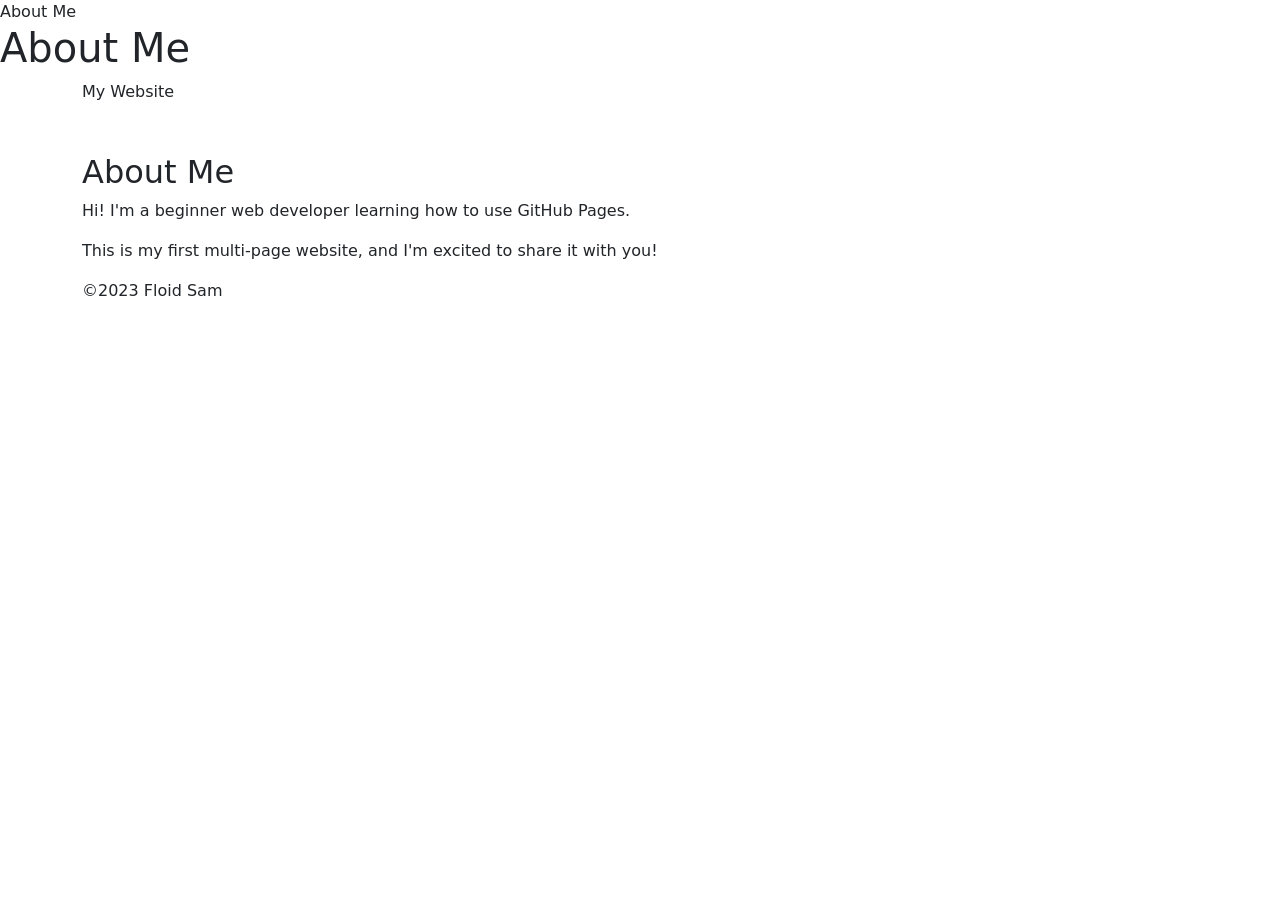
==== about.html @ 5290fb6b "Update about.html" ====
<!DOCTYPE>
<html lang="en">
<head>

    <meta charset="UTF-8"
    <meta name="viewport" content="width=device-width. initial-scale"
    <title>About Me</title>
    <!-- Bootstrap CSS --> 

<link href="https://cdn.jsdelivr.net/npm/bootstrap@5.3.0/dist/css/bootstrap.min.css" rel="stylesheet"> 
    <!-- Custom CSS -->
    <link rel="stylesheet" href="styles.css">
    
</head>

<body>
    <!-- Bootstrap JS and dependencies --> 

<script src="https://cdn.jsdelivr.net/npm/@popperjs/core@2.11.6/dist/umd/popper.min.js"></script> 

<script src="https://cdn.jsdelivr.net/npm/bootstrap@5.3.0/dist/js/bootstrap.min.js"></script>
    <header>
        <h1>About Me</h1>
        <nav>
        <div class="container"> 

            <a class="navbar-brand" href="index.html">My Website</a> 

            <button class="navbar-toggler" type="button" data-bs-toggle="collapse" data-bs-target="#navbarNav"> 

                <span class="navbar-toggler-icon"></span> 

            </button> 

            <div class="collapse navbar-collapse" id="navbarNav"> 

                <ul class="navbar-nav"> 

                    <li class="nav-item"> 

                        <a class="nav-link" href="index.html">Home</a> 

                    </li> 

                    <li class="nav-item"> 

                        <a class="nav-link" href="about.html">About</a> 

                    </li> 

                    <li class="nav-item"> 

                        <a class="nav-link" href="contact.html">Contact</a> 

                    </li> 

                </ul> 

            </div> 

        </div> 

    </nav> 
    </header>
    
<main class="container my-5"> 
    <h2>About Me</h2> 
    <p>Hi! I'm a beginner web developer learning how to use GitHub Pages.</p> 
    <p>This is my first multi-page website, and I'm excited to share it with you!</p> 
<main>
    
    <footer>
        <p>&copy;2023 Floid Sam</p>
    </footer>
</body>

<html>
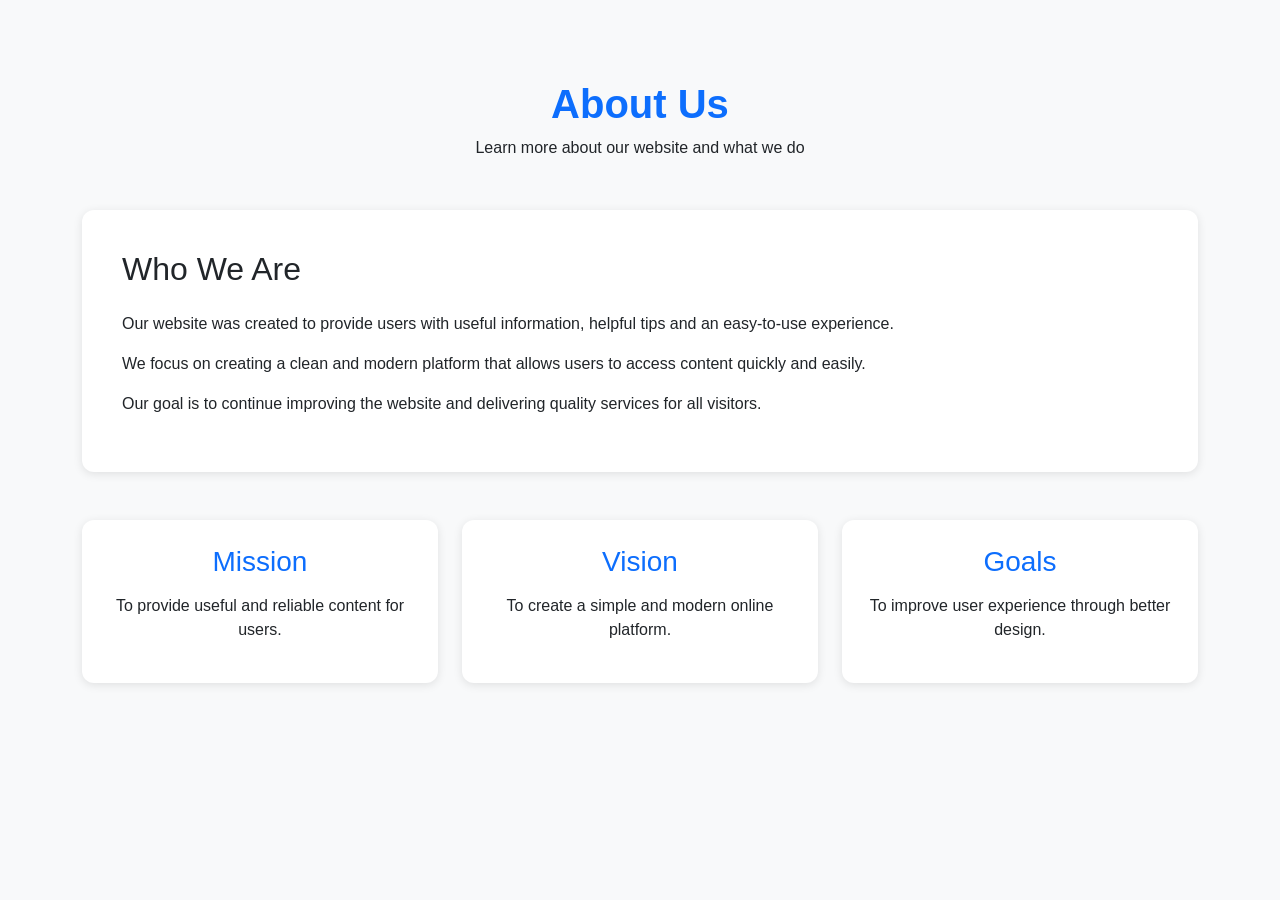
==== commit 8f10b735: "Create about.html" ====
--- a/about.html
+++ b/about.html
@@ -1,78 +1,138 @@
-<!DOCTYPE>
-<html lang="en">
-<head>
-
-    <meta charset="UTF-8"
-    <meta name="viewport" content="width=device-width. initial-scale"
-    <title>About Me</title>
-    <!-- Bootstrap CSS --> 
-
-<link href="https://cdn.jsdelivr.net/npm/bootstrap@5.3.0/dist/css/bootstrap.min.css" rel="stylesheet"> 
-    <!-- Custom CSS -->
-    <link rel="stylesheet" href="styles.css">
-    
-</head>
-
-<body>
-    <!-- Bootstrap JS and dependencies --> 
-
-<script src="https://cdn.jsdelivr.net/npm/@popperjs/core@2.11.6/dist/umd/popper.min.js"></script> 
-
-<script src="https://cdn.jsdelivr.net/npm/bootstrap@5.3.0/dist/js/bootstrap.min.js"></script>
-    <header>
-        <h1>About Me</h1>
-        <nav>
-        <div class="container"> 
-
-            <a class="navbar-brand" href="index.html">My Website</a> 
-
-            <button class="navbar-toggler" type="button" data-bs-toggle="collapse" data-bs-target="#navbarNav"> 
-
-                <span class="navbar-toggler-icon"></span> 
-
-            </button> 
-
-            <div class="collapse navbar-collapse" id="navbarNav"> 
-
-                <ul class="navbar-nav"> 
-
-                    <li class="nav-item"> 
-
-                        <a class="nav-link" href="index.html">Home</a> 
-
-                    </li> 
-
-                    <li class="nav-item"> 
-
-                        <a class="nav-link" href="about.html">About</a> 
-
-                    </li> 
-
-                    <li class="nav-item"> 
-
-                        <a class="nav-link" href="contact.html">Contact</a> 
-
-                    </li> 
-
-                </ul> 
-
-            </div> 
-
-        </div> 
-
-    </nav> 
-    </header>
-    
-<main class="container my-5"> 
-    <h2>About Me</h2> 
-    <p>Hi! I'm a beginner web developer learning how to use GitHub Pages.</p> 
-    <p>This is my first multi-page website, and I'm excited to share it with you!</p> 
-<main>
-    
-    <footer>
-        <p>&copy;2023 Floid Sam</p>
-    </footer>
-</body>
-
-<html>    
-
+<!DOCTYPE html>
+<html lang="en">
+<head>
+<meta charset="UTF-8">
+<meta name="viewport" content="width=device-width, initial-scale=1.0">
+
+<title>About Us</title>
+
+<link href="https://cdn.jsdelivr.net/npm/bootstrap@5.3.0/dist/css/bootstrap.min.css" rel="stylesheet">
+
+<style>
+
+body{
+    font-family: Arial, sans-serif;
+    background-color: #f8f9fa;
+}
+
+/* About Section */
+.about-section{
+    padding: 80px 20px;
+}
+
+.about-title{
+    text-align: center;
+    margin-bottom: 50px;
+}
+
+.about-title h1{
+    font-weight: bold;
+    color: #0d6efd;
+}
+
+.about-card{
+    background-color: white;
+    padding: 40px;
+    border-radius: 12px;
+    box-shadow: 0 2px 10px rgba(0,0,0,0.1);
+}
+
+/* Team Cards */
+.info-card{
+    background-color: white;
+    padding: 25px;
+    border-radius: 12px;
+    text-align: center;
+    box-shadow: 0 2px 10px rgba(0,0,0,0.1);
+    height: 100%;
+}
+
+.info-card h3{
+    color: #0d6efd;
+    margin-bottom: 15px;
+}
+
+/* Footer */
+footer{
+    background-color: #212529;
+    color: white;
+    text-align: center;
+    padding: 20px;
+    margin-top: 60px;
+}
+
+</style>
+</head>
+
+<body>
+
+<!-- About Section -->
+<section class="about-section">
+
+    <div class="container">
+
+        <div class="about-title">
+            <h1>About Us</h1>
+            <p>Learn more about our website and what we do</p>
+        </div>
+
+        <!-- Main About Card -->
+        <div class="about-card mb-5">
+
+            <h2 class="mb-4">Who We Are</h2>
+
+            <p>
+                Our website was created to provide users with useful information,
+                helpful tips and an easy-to-use experience.
+            </p>
+
+            <p>
+                We focus on creating a clean and modern platform that allows
+                users to access content quickly and easily.
+            </p>
+
+            <p>
+                Our goal is to continue improving the website and delivering
+                quality services for all visitors.
+            </p>
+
+        </div>
+
+        <!-- Small Info Cards -->
+        <div class="row g-4">
+
+            <div class="col-md-4">
+                <div class="info-card">
+                    <h3>Mission</h3>
+                    <p>
+                        To provide useful and reliable content for users.
+                    </p>
+                </div>
+            </div>
+
+            <div class="col-md-4">
+                <div class="info-card">
+                    <h3>Vision</h3>
+                    <p>
+                        To create a simple and modern online platform.
+                    </p>
+                </div>
+            </div>
+
+            <div class="col-md-4">
+                <div class="info-card">
+                    <h3>Goals</h3>
+                    <p>
+                        To improve user experience through better design.
+                    </p>
+                </div>
+            </div>
+
+        </div>
+
+    </div>
+
+</section>
+
+</body>
+</html>
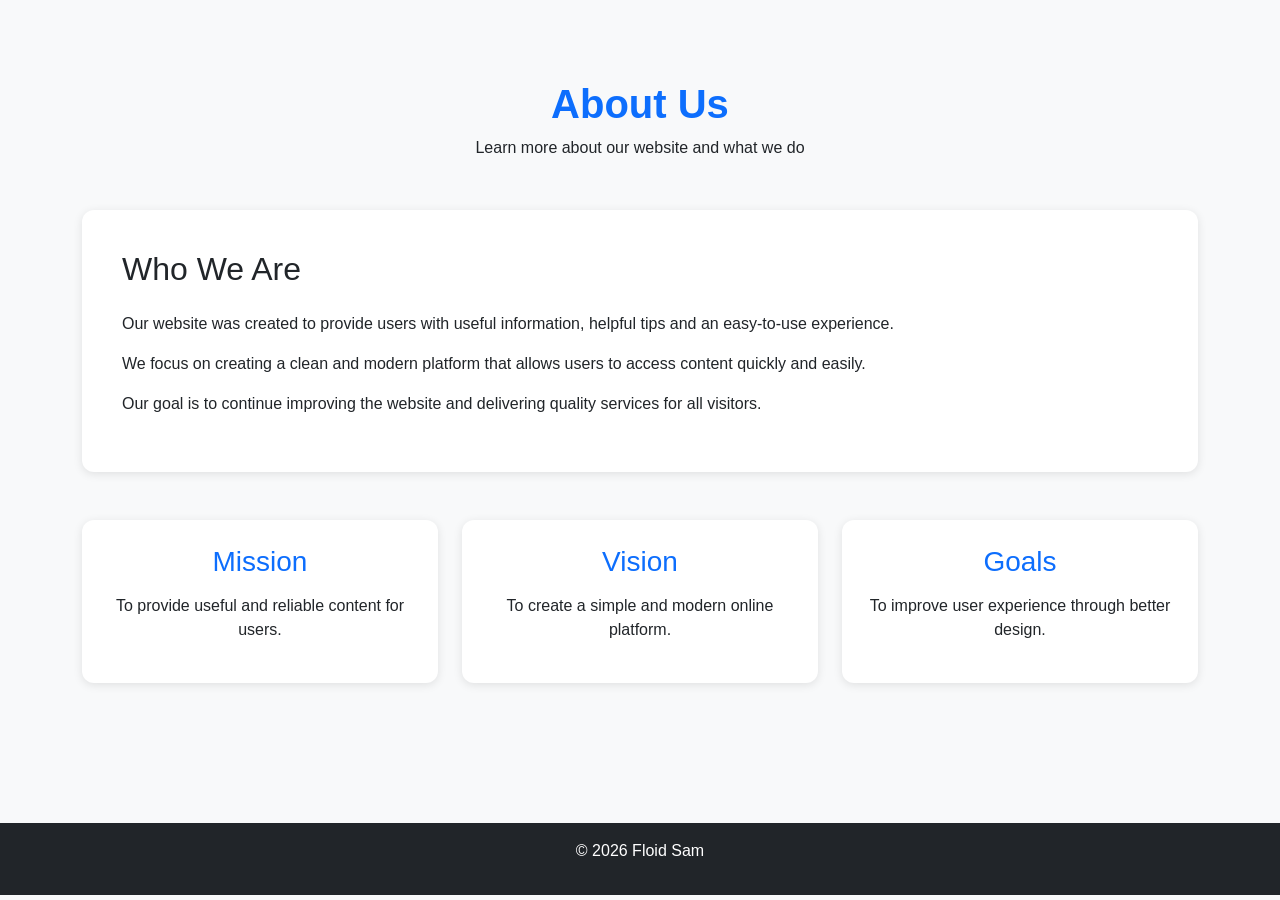
==== commit f263de69: "Update about.html" ====
--- a/about.html
+++ b/about.html
@@ -133,6 +133,9 @@
     </div>
 
 </section>
+<footer class="bg-dark text-white text-center p-3">
+<p>&copy; 2026 Floid Sam</p>
+</footer>
 
 </body>
 </html>
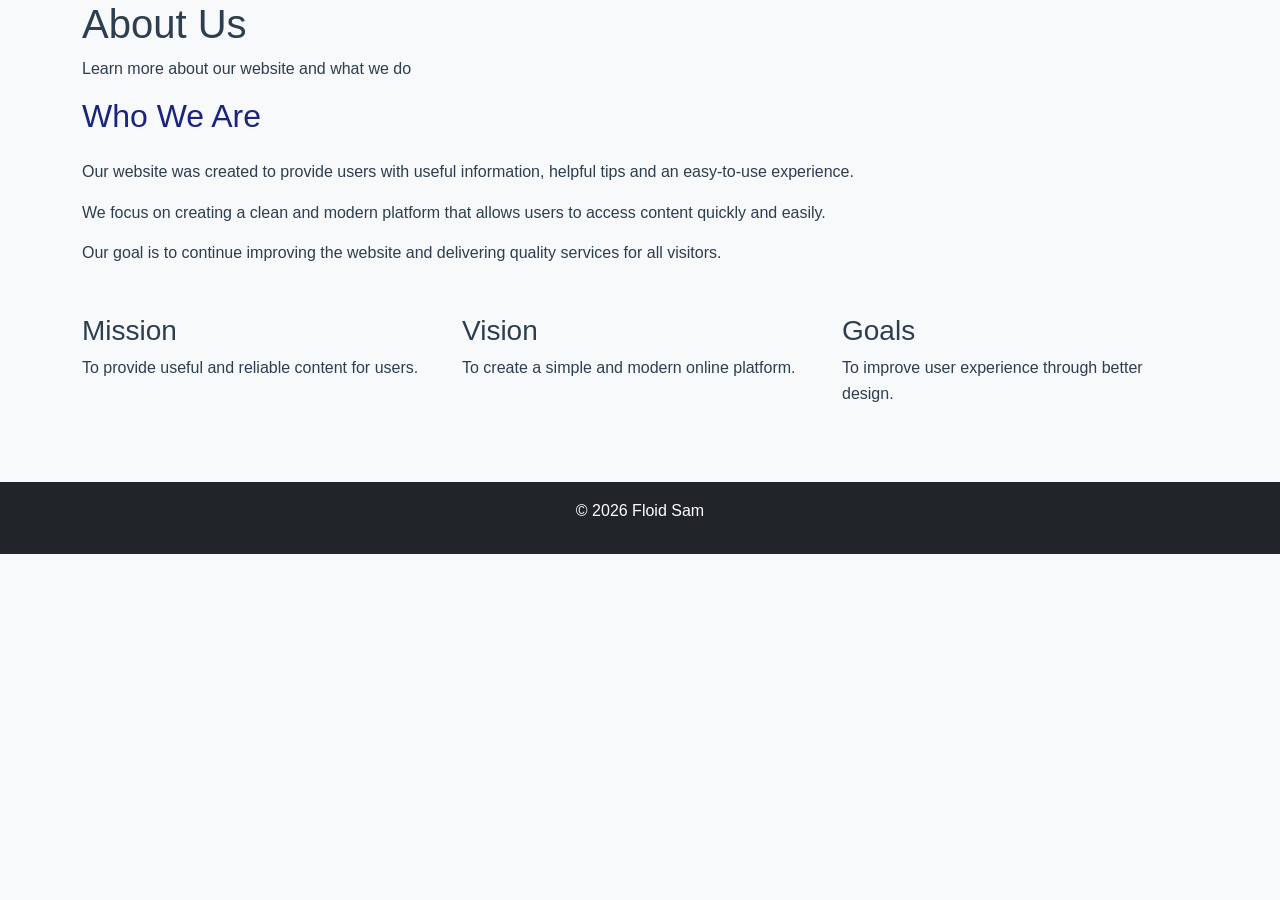
==== commit 96edbb19: "Update about.html" ====
--- a/about.html
+++ b/about.html
@@ -7,49 +7,12 @@
 <title>About Us</title>
 
 <link href="https://cdn.jsdelivr.net/npm/bootstrap@5.3.0/dist/css/bootstrap.min.css" rel="stylesheet">
-
+<link rel="stylesheet" href="styles.css">
 <style>
 
 body{
     font-family: Arial, sans-serif;
     background-color: #f8f9fa;
-}
-
-/* About Section */
-.about-section{
-    padding: 80px 20px;
-}
-
-.about-title{
-    text-align: center;
-    margin-bottom: 50px;
-}
-
-.about-title h1{
-    font-weight: bold;
-    color: #0d6efd;
-}
-
-.about-card{
-    background-color: white;
-    padding: 40px;
-    border-radius: 12px;
-    box-shadow: 0 2px 10px rgba(0,0,0,0.1);
-}
-
-/* Team Cards */
-.info-card{
-    background-color: white;
-    padding: 25px;
-    border-radius: 12px;
-    text-align: center;
-    box-shadow: 0 2px 10px rgba(0,0,0,0.1);
-    height: 100%;
-}
-
-.info-card h3{
-    color: #0d6efd;
-    margin-bottom: 15px;
 }
 
 /* Footer */
--- a/styles.css
+++ b/styles.css
@@ -0,0 +1,221 @@
+
+
+    body{
+    font-family: Arial, sans-serif; margin: 0; 
+} 
+    .navbar{
+        box-shadow: 0 2px 10px rgba(0,0,0,0.1); 
+    }
+    .hero{ 
+        position: relative; height: 400px; overflow: hidden;
+     }
+    .hero img
+    { width: 100%; height: 100%; object-fit: cover;
+    } 
+    .hero-text{
+        position: absolute; top: 50%; left: 50%; transform: translate(-50%, -50%); color: white; text-align: center; background: rgba(0,0,0,0.5); padding: 20px; border-radius: 10px;
+    }
+    main{
+        padding: 40px 20px;
+    } .card{ 
+        border: none; border-radius: 15px; box-shadow: 0 5px 20px rgba(0,0,0,0.1); transition: 0.3s; 
+    } .card:hover{ 
+        transform: translateY(-5px); 
+    } 
+    footer{
+        background:#222; color:white; text-align:center; padding:15px; margin-top:40px; }
+body.home{
+  font-family: Arial, sans-serif;
+  margin: 0;
+}
+
+body.home .navbar{
+  box-shadow: 0 2px 10px rgba(0,0,0,0.1);
+}
+
+body.home .hero{
+  position: relative;
+  height: 400px;
+  overflow: hidden;
+}
+
+body.home .hero img{
+  width: 100%;
+  height: 100%;
+  object-fit: cover;
+}
+
+body.home .hero-text{
+  position: absolute;
+  top: 50%;
+  left: 50%;
+  transform: translate(-50%, -50%);
+  color: white;
+  text-align: center;
+  background: rgba(0,0,0,0.5);
+  padding: 20px;
+  border-radius: 10px;
+}
+body.home main{
+  padding: 40px 20px;
+}
+
+body.home .card{
+  border: none;
+  border-radius: 15px;
+  box-shadow: 0 5px 20px rgba(0,0,0,0.1);
+  transition: 0.3s;
+}
+
+body.home .card:hover{
+  transform: translateY(-5px);
+}
+
+body.home footer{
+  background:#222;
+  color:white;
+  text-align:center;
+  padding:15px;
+  margin-top:40px;
+}
+body {
+  font-family: 'Segoe UI', Tahoma, Geneva, Verdana, sans-serif;
+  color: #2c3e50;
+  background-color: white;
+  margin: 0;
+  padding: 0;
+  line-height: 1.6;
+}
+header {
+  background-color: #1a237e; /* dark navy */
+  color: #ffffff;
+  padding: 20px 0;
+  text-align: center;
+  box-shadow: 0 3px 6px rgba(0,0,0,0.1);
+}
+
+header h1 {
+  margin: 0;
+  font-size: 2rem;
+  letter-spacing: 1px;
+}
+
+header p {
+  color: #ff9800;
+  margin-top: 5px;
+  font-size: 1rem;
+}
+
+main, .tab-pane {
+  width: 100%;
+  max-width: 100%;
+  padding: 40px;
+  background-color: #ffffff;
+}
+
+h2, h4, h5 {
+  color: #1a237e;
+  margin-bottom: 15px;
+}
+
+p {
+  margin-bottom: 15px;
+}
+ul {
+  list-style-type: disc;
+  padding-left: 20px;
+  margin-bottom: 20px;
+}
+
+.nav-tabs .nav-link.active {
+  background-color: #3949ab;
+  color: #fff;
+  border-radius: 5px 5px 0 0;
+}
+
+.nav-tabs .nav-link {
+  color: #1a237e;
+}
+iframe, video {
+  width: 70%;
+  max-width: 70%;
+  border: 2px solid #1a237e;
+  border-radius: 8px;
+  margin-top: 15px;
+}
+
+
+.card {
+  background-color: #ffffff;
+  padding: 20px;
+  border-radius: 10px;
+  box-shadow: 0 3px 10px rgba(0,0,0,0.08);
+  margin-bottom: 30px;
+}
+
+
+input, select, textarea {
+  width: 100%;
+  padding: 10px;
+  margin-top: 5px;
+  margin-bottom: 15px;
+  border: 1px solid #ccc;
+  border-radius: 6px;
+  font-size: 1rem;
+}
+
+button, .btn {
+  background-color: #1a237e;
+  color: #fff;
+  border: none;
+  border-radius: 6px;
+  padding: 10px 15px;
+  cursor: pointer;
+  font-weight: bold;
+  font-size: 1rem;
+  transition: 0.3s;
+}
+
+button:hover, .btn:hover {
+  background-color: #3949ab;
+}
+
+footer {
+  background-color: #1a237e;
+  color: #fff;
+  text-align: center;
+  padding: 15px 0;
+  margin-top: 50px;
+}
+
+table {
+  width: 100%;
+  border-collapse: collapse;
+  text-align: center;
+}
+
+th, td {
+  padding: 8px;
+}
+
+input {
+  width: 90%;
+  border: none;
+  outline: none;
+  text-align: center;
+}
+
+a {
+  color: #1a237e;
+  text-decoration: none;
+}
+
+a:hover {
+  color: #ff9800;
+  text-decoration: underline;
+}
+
+main a[href^="mailto:"] {
+  color: #ff5722;
+  font-weight: bold;
+}
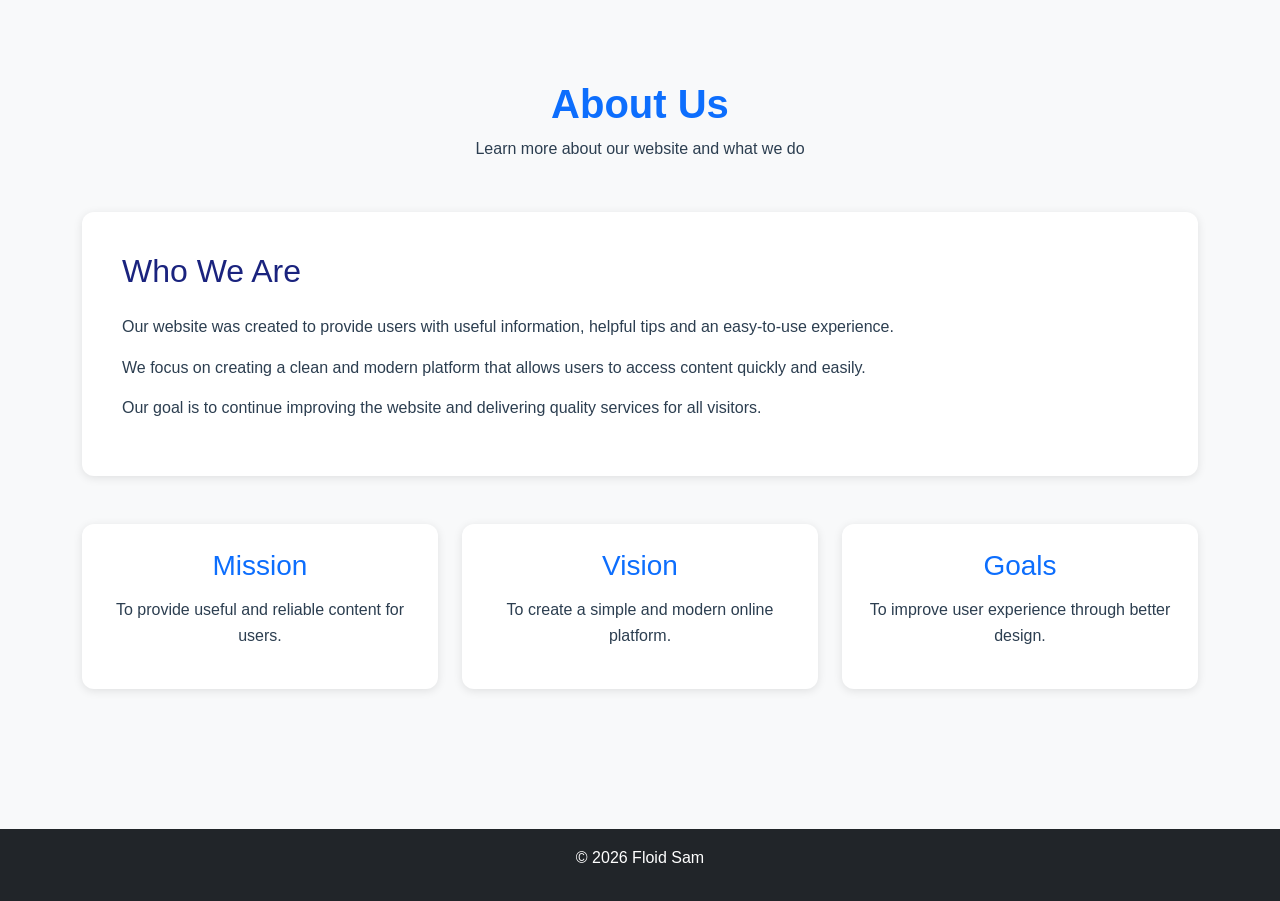
==== commit 32fe5e11: "Update about.html" ====
--- a/about.html
+++ b/about.html
@@ -100,5 +100,34 @@
 <p>&copy; 2026 Floid Sam</p>
 </footer>
 
+<script>
+document.addEventListener("DOMContentLoaded", function() {
+    const navbar = document.getElementById("navbar-items");
+    const currentUser = localStorage.getItem("currentUser");
+
+    if (currentUser) {
+        navbar.innerHTML = `
+            <li class="nav-item"><a class="nav-link" href="index.html">Home</a></li>
+            <li class="nav-item"><a class="nav-link" href="tips.html">Tips</a></li>
+            <li class="nav-item"><a class="nav-link active" href="add.html">Add</a></li>
+            <li class="nav-item"><span class="navbar-text text-white me-2">Welcome, ${currentUser}</span></li>
+            <li class="nav-item"><button class="btn btn-danger" onclick="logout()">Logout</button></li>
+        `;
+    } else {
+        navbar.innerHTML = `
+            <li class="nav-item"><a class="nav-link" href="index.html">Home</a></li>
+            <li class="nav-item"><a class="nav-link" href="tips.html">Tips</a></li>
+            <li class="nav-item"><a class="nav-link active" href="add.html">Add</a></li>
+            <li class="nav-item"><a class="btn btn-primary me-2" href="login.html">Login</a></li>
+            <li class="nav-item"><a class="btn btn-success" href="signup.html">Sign Up</a></li>
+        `;
+    }
+});
+
+function logout() {
+    localStorage.removeItem("currentUser");
+    location.reload();
+}
+</script>
 </body>
 </html>
--- a/styles.css
+++ b/styles.css
@@ -219,3 +219,40 @@
   color: #ff5722;
   font-weight: bold;
 }
+/* About Section */
+.about-section{
+    padding: 80px 20px;
+}
+
+.about-title{
+    text-align: center;
+    margin-bottom: 50px;
+}
+
+.about-title h1{
+    font-weight: bold;
+    color: #0d6efd;
+}
+
+.about-card{
+    background-color: white;
+    padding: 40px;
+    border-radius: 12px;
+    box-shadow: 0 2px 10px rgba(0,0,0,0.1);
+}
+
+/* Team Cards */
+.info-card{
+    background-color: white;
+    padding: 25px;
+    border-radius: 12px;
+    text-align: center;
+    box-shadow: 0 2px 10px rgba(0,0,0,0.1);
+    height: 100%;
+}
+
+.info-card h3{
+    color: #0d6efd;
+    margin-bottom: 15px;
+}
+
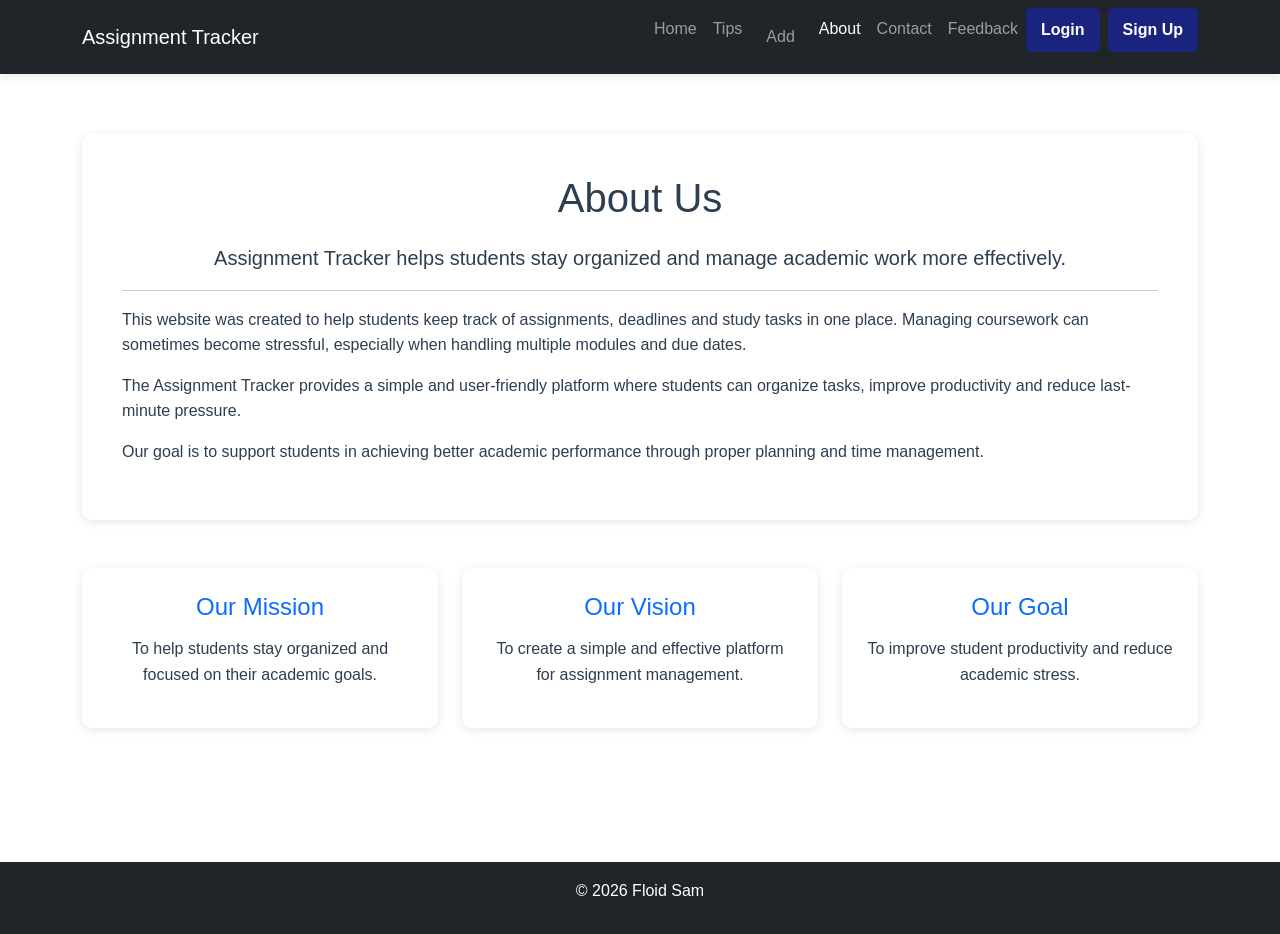
==== commit ce6e7f87: "Update about.html" ====
--- a/about.html
+++ b/about.html
@@ -3,25 +3,40 @@
 <head>
 <meta charset="UTF-8">
 <meta name="viewport" content="width=device-width, initial-scale=1.0">
-
-<title>About Us</title>
+<title>About - Assignment Tracker</title>
 
 <link href="https://cdn.jsdelivr.net/npm/bootstrap@5.3.0/dist/css/bootstrap.min.css" rel="stylesheet">
 <link rel="stylesheet" href="styles.css">
+
 <style>
 
-body{
-    font-family: Arial, sans-serif;
-    background-color: #f8f9fa;
+.about-section{
+    padding: 60px 20px;
 }
 
-/* Footer */
-footer{
-    background-color: #212529;
-    color: white;
+.about-box{
+    background: white;
+    padding: 40px;
+    border-radius: 10px;
+    box-shadow: 0 2px 10px rgba(0,0,0,0.1);
+}
+
+.about-box h1{
+    margin-bottom: 20px;
+}
+
+.info-card{
+    background: white;
+    padding: 25px;
+    border-radius: 10px;
     text-align: center;
-    padding: 20px;
-    margin-top: 60px;
+    box-shadow: 0 2px 10px rgba(0,0,0,0.1);
+    height: 100%;
+}
+
+.info-card h4{
+    margin-bottom: 15px;
+    color: #0d6efd;
 }
 
 </style>
@@ -29,78 +44,97 @@
 
 <body>
 
+<nav class="navbar navbar-expand-lg navbar-dark bg-dark">
+<div class="container">
+
+<a class="navbar-brand" href="#">Assignment Tracker</a>
+
+<button class="navbar-toggler" type="button" data-bs-toggle="collapse" data-bs-target="#navbarNav">
+<span class="navbar-toggler-icon"></span>
+</button>
+
+<div class="collapse navbar-collapse" id="navbarNav">
+<ul class="navbar-nav ms-auto" id="navbar-items">
+
+</ul>
+</div>
+
+</div>
+</nav>
+
 <!-- About Section -->
 <section class="about-section">
 
-    <div class="container">
+<div class="container">
 
-        <div class="about-title">
-            <h1>About Us</h1>
-            <p>Learn more about our website and what we do</p>
-        </div>
+<div class="about-box mb-5">
 
-        <!-- Main About Card -->
-        <div class="about-card mb-5">
+<h1 class="text-center">About Us</h1>
 
-            <h2 class="mb-4">Who We Are</h2>
+<p class="lead text-center">
+Assignment Tracker helps students stay organized and manage academic work more effectively.
+</p>
 
-            <p>
-                Our website was created to provide users with useful information,
-                helpful tips and an easy-to-use experience.
-            </p>
+<hr>
 
-            <p>
-                We focus on creating a clean and modern platform that allows
-                users to access content quickly and easily.
-            </p>
+<p>
+This website was created to help students keep track of assignments, deadlines and study tasks in one place.
+Managing coursework can sometimes become stressful, especially when handling multiple modules and due dates.
+</p>
 
-            <p>
-                Our goal is to continue improving the website and delivering
-                quality services for all visitors.
-            </p>
+<p>
+The Assignment Tracker provides a simple and user-friendly platform where students can organize tasks,
+improve productivity and reduce last-minute pressure.
+</p>
 
-        </div>
+<p>
+Our goal is to support students in achieving better academic performance through proper planning and time management.
+</p>
 
-        <!-- Small Info Cards -->
-        <div class="row g-4">
+</div>
 
-            <div class="col-md-4">
-                <div class="info-card">
-                    <h3>Mission</h3>
-                    <p>
-                        To provide useful and reliable content for users.
-                    </p>
-                </div>
-            </div>
+<!-- Info Cards -->
+<div class="row">
 
-            <div class="col-md-4">
-                <div class="info-card">
-                    <h3>Vision</h3>
-                    <p>
-                        To create a simple and modern online platform.
-                    </p>
-                </div>
-            </div>
+<div class="col-md-4 mb-4">
+<div class="info-card">
+<h4>Our Mission</h4>
+<p>
+To help students stay organized and focused on their academic goals.
+</p>
+</div>
+</div>
 
-            <div class="col-md-4">
-                <div class="info-card">
-                    <h3>Goals</h3>
-                    <p>
-                        To improve user experience through better design.
-                    </p>
-                </div>
-            </div>
+<div class="col-md-4 mb-4">
+<div class="info-card">
+<h4>Our Vision</h4>
+<p>
+To create a simple and effective platform for assignment management.
+</p>
+</div>
+</div>
 
-        </div>
+<div class="col-md-4 mb-4">
+<div class="info-card">
+<h4>Our Goal</h4>
+<p>
+To improve student productivity and reduce academic stress.
+</p>
+</div>
+</div>
 
-    </div>
+</div>
+
+</div>
 
 </section>
+
 <footer class="bg-dark text-white text-center p-3">
 <p>&copy; 2026 Floid Sam</p>
 </footer>
 
 <script>
+
 document.addEventListener("DOMContentLoaded", function() {
     const navbar = document.getElementById("navbar-items");
     const currentUser = localStorage.getItem("currentUser");
@@ -109,7 +143,10 @@
         navbar.innerHTML = `
             <li class="nav-item"><a class="nav-link" href="index.html">Home</a></li>
             <li class="nav-item"><a class="nav-link" href="tips.html">Tips</a></li>
-            <li class="nav-item"><a class="nav-link active" href="add.html">Add</a></li>
+            <li class="nav-item"><a class="nav-link" href="add.html">Add</a></li>
+            <li class="nav-item"><a class="nav-link active" href="about.html">About</a></li>
+            <li class="nav-item"><a class="nav-link" href="contact.html">Contact</a></li>
+            <li class="nav-item"><a class="nav-link" href="feedback.html">Feedback</a></li>
             <li class="nav-item"><span class="navbar-text text-white me-2">Welcome, ${currentUser}</span></li>
             <li class="nav-item"><button class="btn btn-danger" onclick="logout()">Logout</button></li>
         `;
@@ -117,7 +154,10 @@
         navbar.innerHTML = `
             <li class="nav-item"><a class="nav-link" href="index.html">Home</a></li>
             <li class="nav-item"><a class="nav-link" href="tips.html">Tips</a></li>
-            <li class="nav-item"><a class="nav-link active" href="add.html">Add</a></li>
+            <li class="nav-link"><a class="nav-link" href="add.html">Add</a></li>
+            <li class="nav-item"><a class="nav-link active" href="about.html">About</a></li>
+            <li class="nav-item"><a class="nav-link" href="contact.html">Contact</a></li>
+            <li class="nav-item"><a class="nav-link" href="feedback.html">Feedback</a></li>
             <li class="nav-item"><a class="btn btn-primary me-2" href="login.html">Login</a></li>
             <li class="nav-item"><a class="btn btn-success" href="signup.html">Sign Up</a></li>
         `;
@@ -128,6 +168,10 @@
     localStorage.removeItem("currentUser");
     location.reload();
 }
+
 </script>
+
+<script src="https://cdn.jsdelivr.net/npm/bootstrap@5.3.0/dist/js/bootstrap.bundle.min.js"></script>
+
 </body>
 </html>
